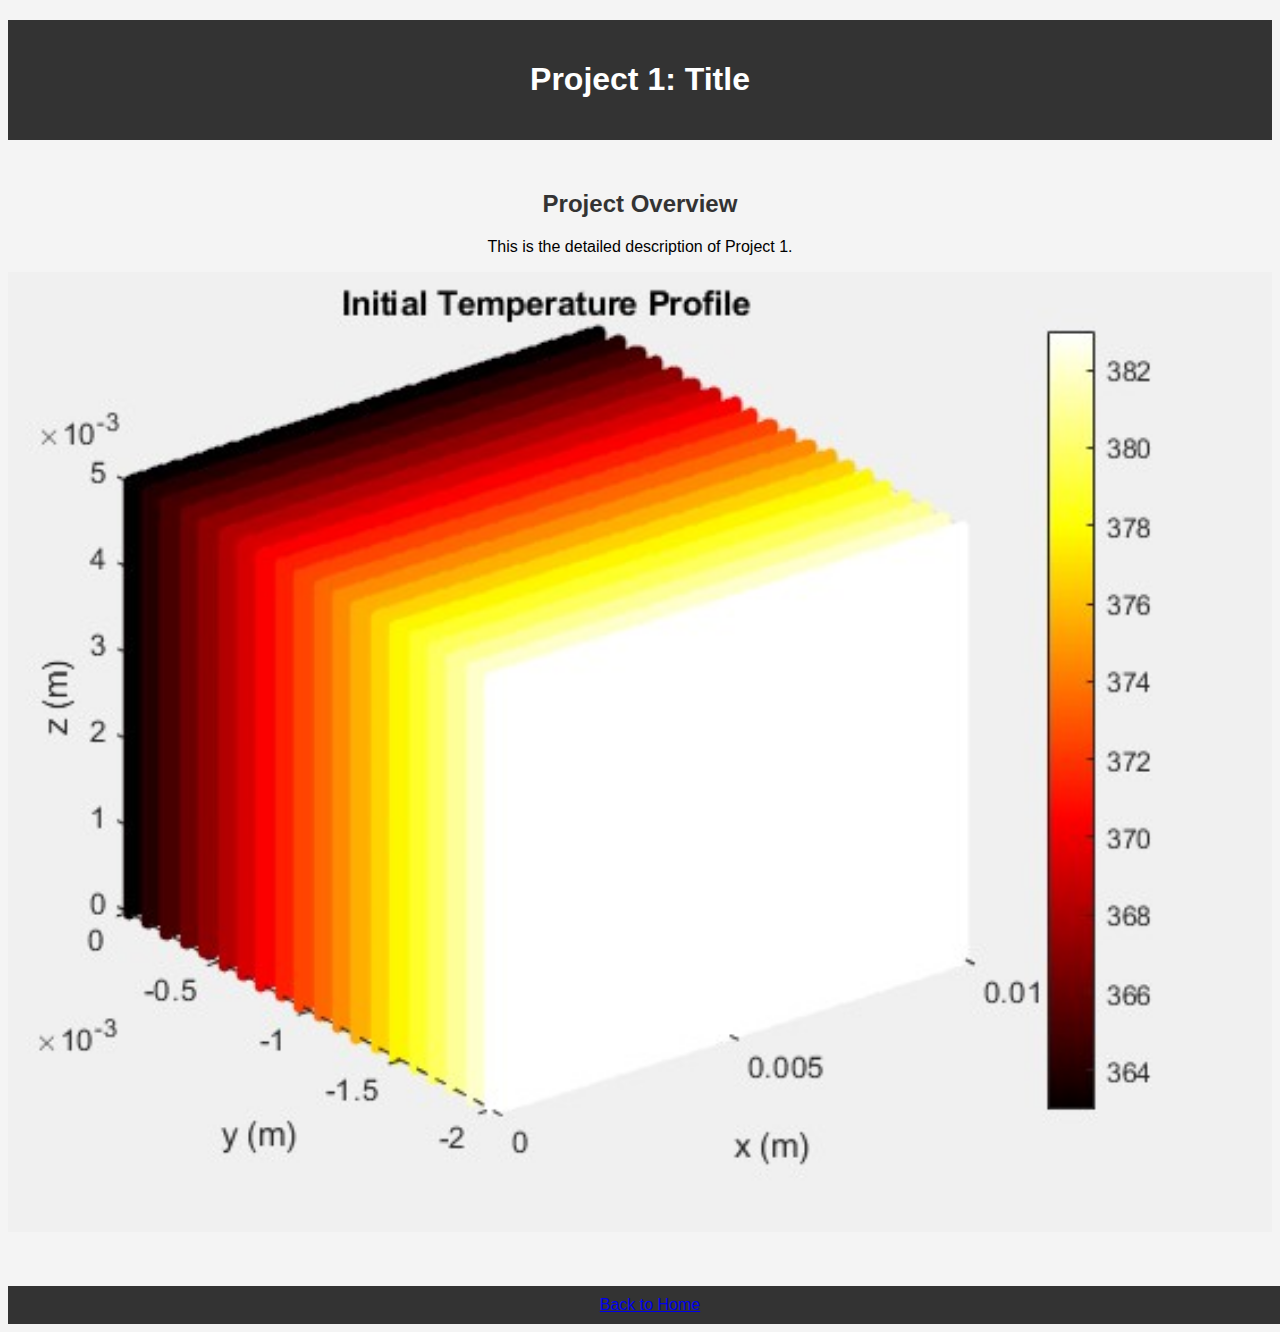
==== project1.html @ a650baa8 "Added separate project pages with images" ====
<!DOCTYPE html>
<html lang="en">
<head>
    <meta charset="UTF-8">
    <meta name="viewport" content="width=device-width, initial-scale=1.0">
    <title>Project 1</title>
    <link rel="stylesheet" href="styles.css">
</head>
<body>
    <header>
        <h1>Project 1: Title</h1>
    </header>
    
    <section>
        <h2>Project Overview</h2>
        <p>This is the detailed description of Project 1.</p>
        <img src="project1_image.jpg" alt="Project 1 Image" style="width:100%; height:auto;">
    </section>

    <footer>
        <a href="index.html">Back to Home</a>
    </footer>
</body>
</html>
---- styles.css ----
body {
    font-family: Arial, sans-serif;
    text-align: center;
    margin-top: 20px;
    background-color: #f4f4f4;
}

header {
    background-color: #333;
    color: white;
    padding: 20px;
}

nav a {
    color: white;
    margin: 0 15px;
    text-decoration: none;
}

h2 {
    color: #333;
}

section {
    margin: 50px 0;
}

footer {
    background-color: #333;
    color: white;
    padding: 10px;
    position: relative;
    bottom: 0;
    width: 100%;
}
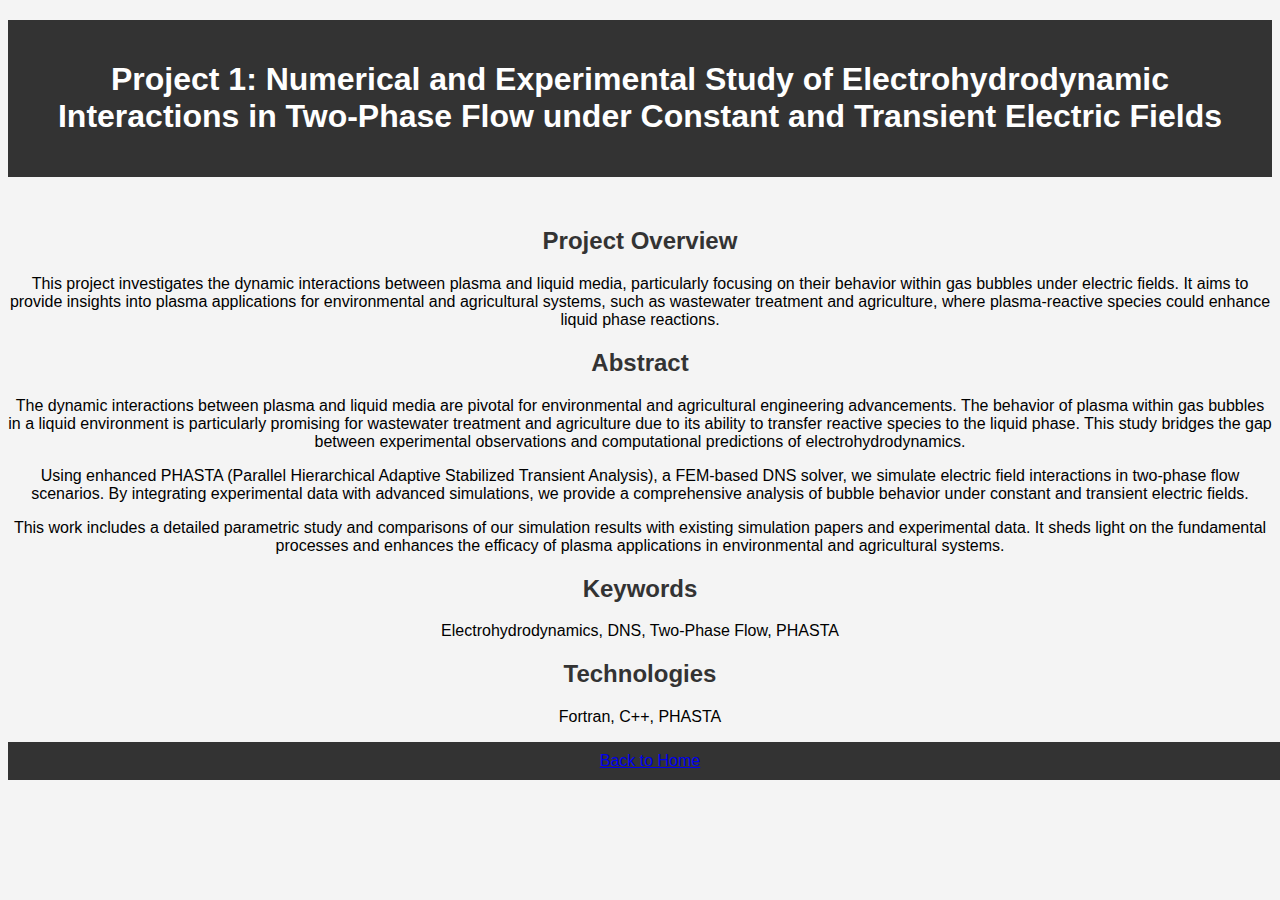
==== commit 48b9ac2f: "updated project 1" ====
--- a/project1.html
+++ b/project1.html
@@ -3,23 +3,35 @@
 <head>
     <meta charset="UTF-8">
     <meta name="viewport" content="width=device-width, initial-scale=1.0">
-    <title>Project 1</title>
+    <title>Project 1: Electrohydrodynamics</title>
     <link rel="stylesheet" href="styles.css">
 </head>
 <body>
     <header>
-        <h1>Project 1: Title</h1>
+        <h1>Project 1: Numerical and Experimental Study of Electrohydrodynamic Interactions in Two-Phase Flow under Constant and Transient Electric Fields</h1>
     </header>
     
     <section>
         <h2>Project Overview</h2>
-        <p>This is the detailed description of Project 1.</p>
-        <img src="project1_image.jpg" alt="Project 1 Image" style="width:100%; height:auto;">
+        <p>This project investigates the dynamic interactions between plasma and liquid media, particularly focusing on their behavior within gas bubbles under electric fields. It aims to provide insights into plasma applications for environmental and agricultural systems, such as wastewater treatment and agriculture, where plasma-reactive species could enhance liquid phase reactions.</p>
+
+        <h2>Abstract</h2>
+        <p>The dynamic interactions between plasma and liquid media are pivotal for environmental and agricultural engineering advancements. The behavior of plasma within gas bubbles in a liquid environment is particularly promising for wastewater treatment and agriculture due to its ability to transfer reactive species to the liquid phase. This study bridges the gap between experimental observations and computational predictions of electrohydrodynamics.</p>
+
+        <p>Using enhanced PHASTA (Parallel Hierarchical Adaptive Stabilized Transient Analysis), a FEM-based DNS solver, we simulate electric field interactions in two-phase flow scenarios. By integrating experimental data with advanced simulations, we provide a comprehensive analysis of bubble behavior under constant and transient electric fields.</p>
+
+        <p>This work includes a detailed parametric study and comparisons of our simulation results with existing simulation papers and experimental data. It sheds light on the fundamental processes and enhances the efficacy of plasma applications in environmental and agricultural systems.</p>
+
+        <h2>Keywords</h2>
+        <p>Electrohydrodynamics, DNS, Two-Phase Flow, PHASTA</p>
+
+        <h2>Technologies</h2>
+        <p>Fortran, C++, PHASTA</p>
+
+        <footer>
+            <a href="index.html">Back to Home</a>
+        </footer>
     </section>
-
-    <footer>
-        <a href="index.html">Back to Home</a>
-    </footer>
 </body>
 </html>
 
